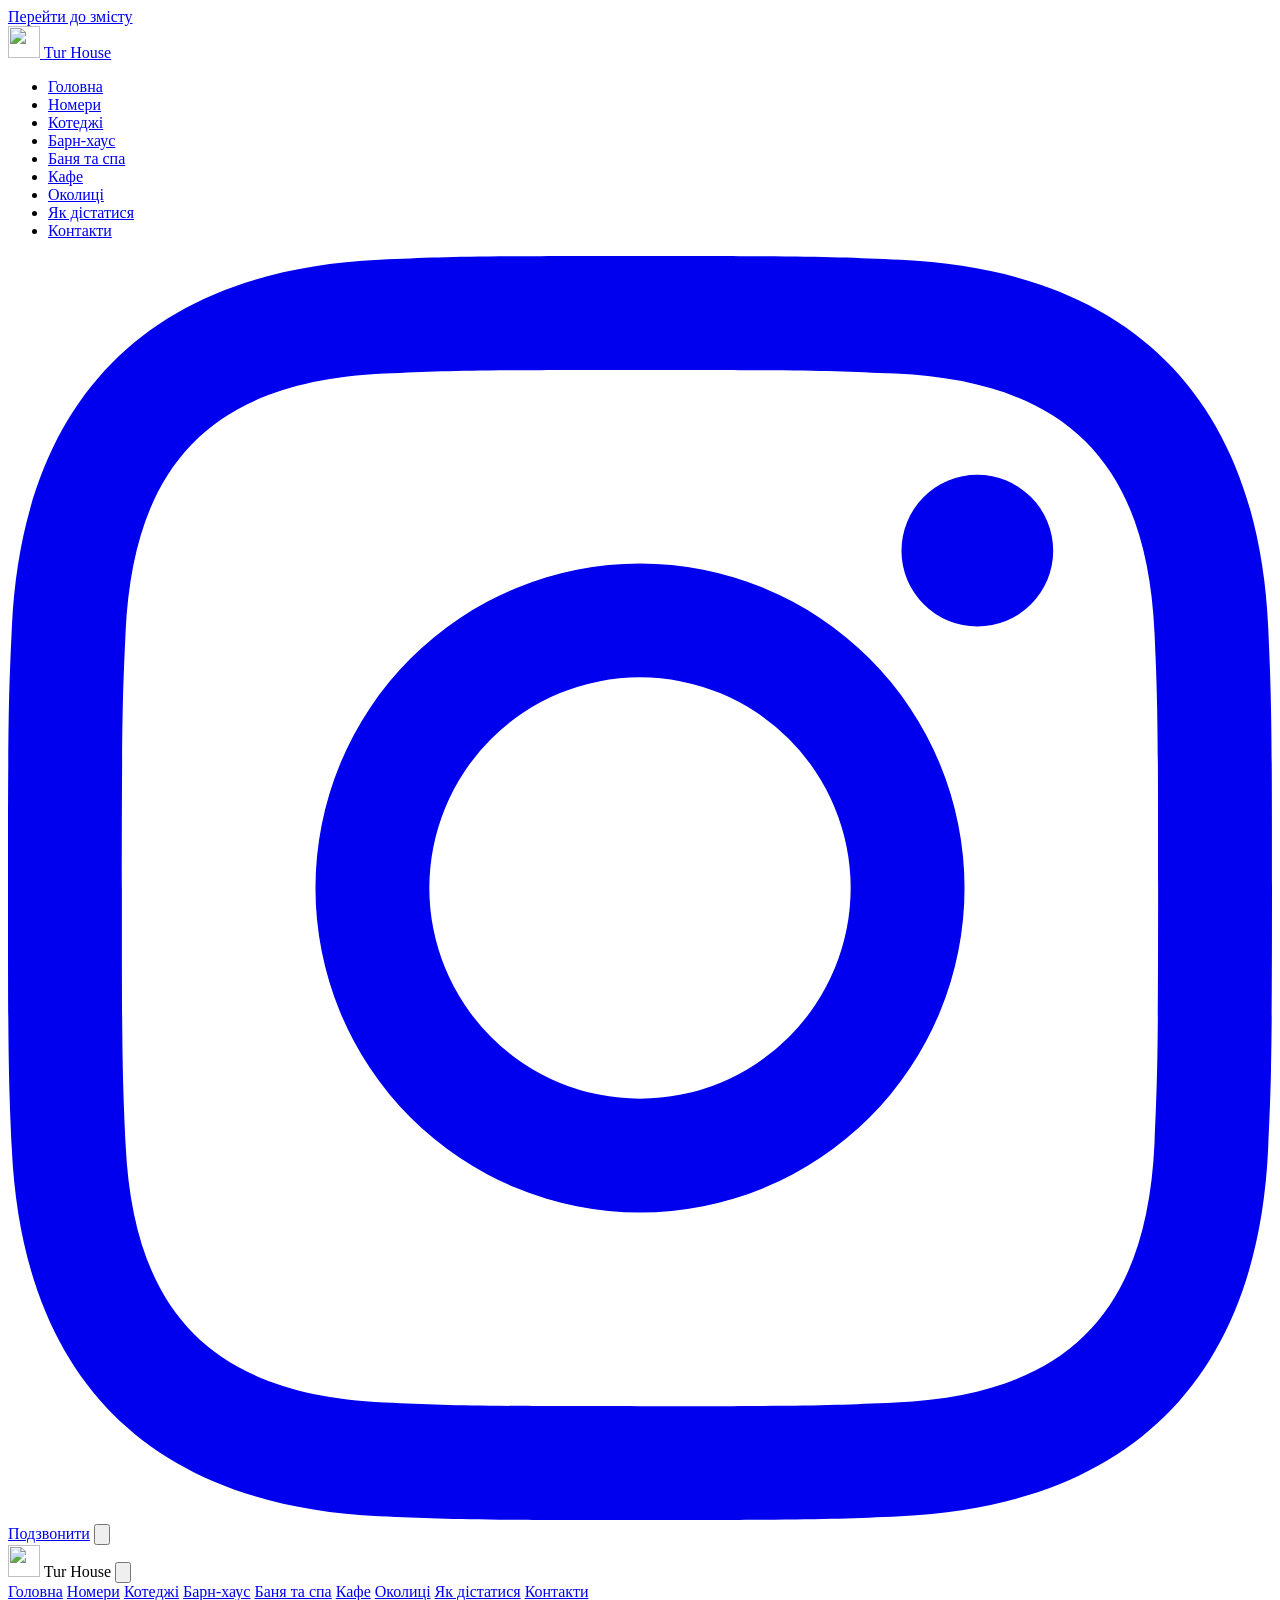
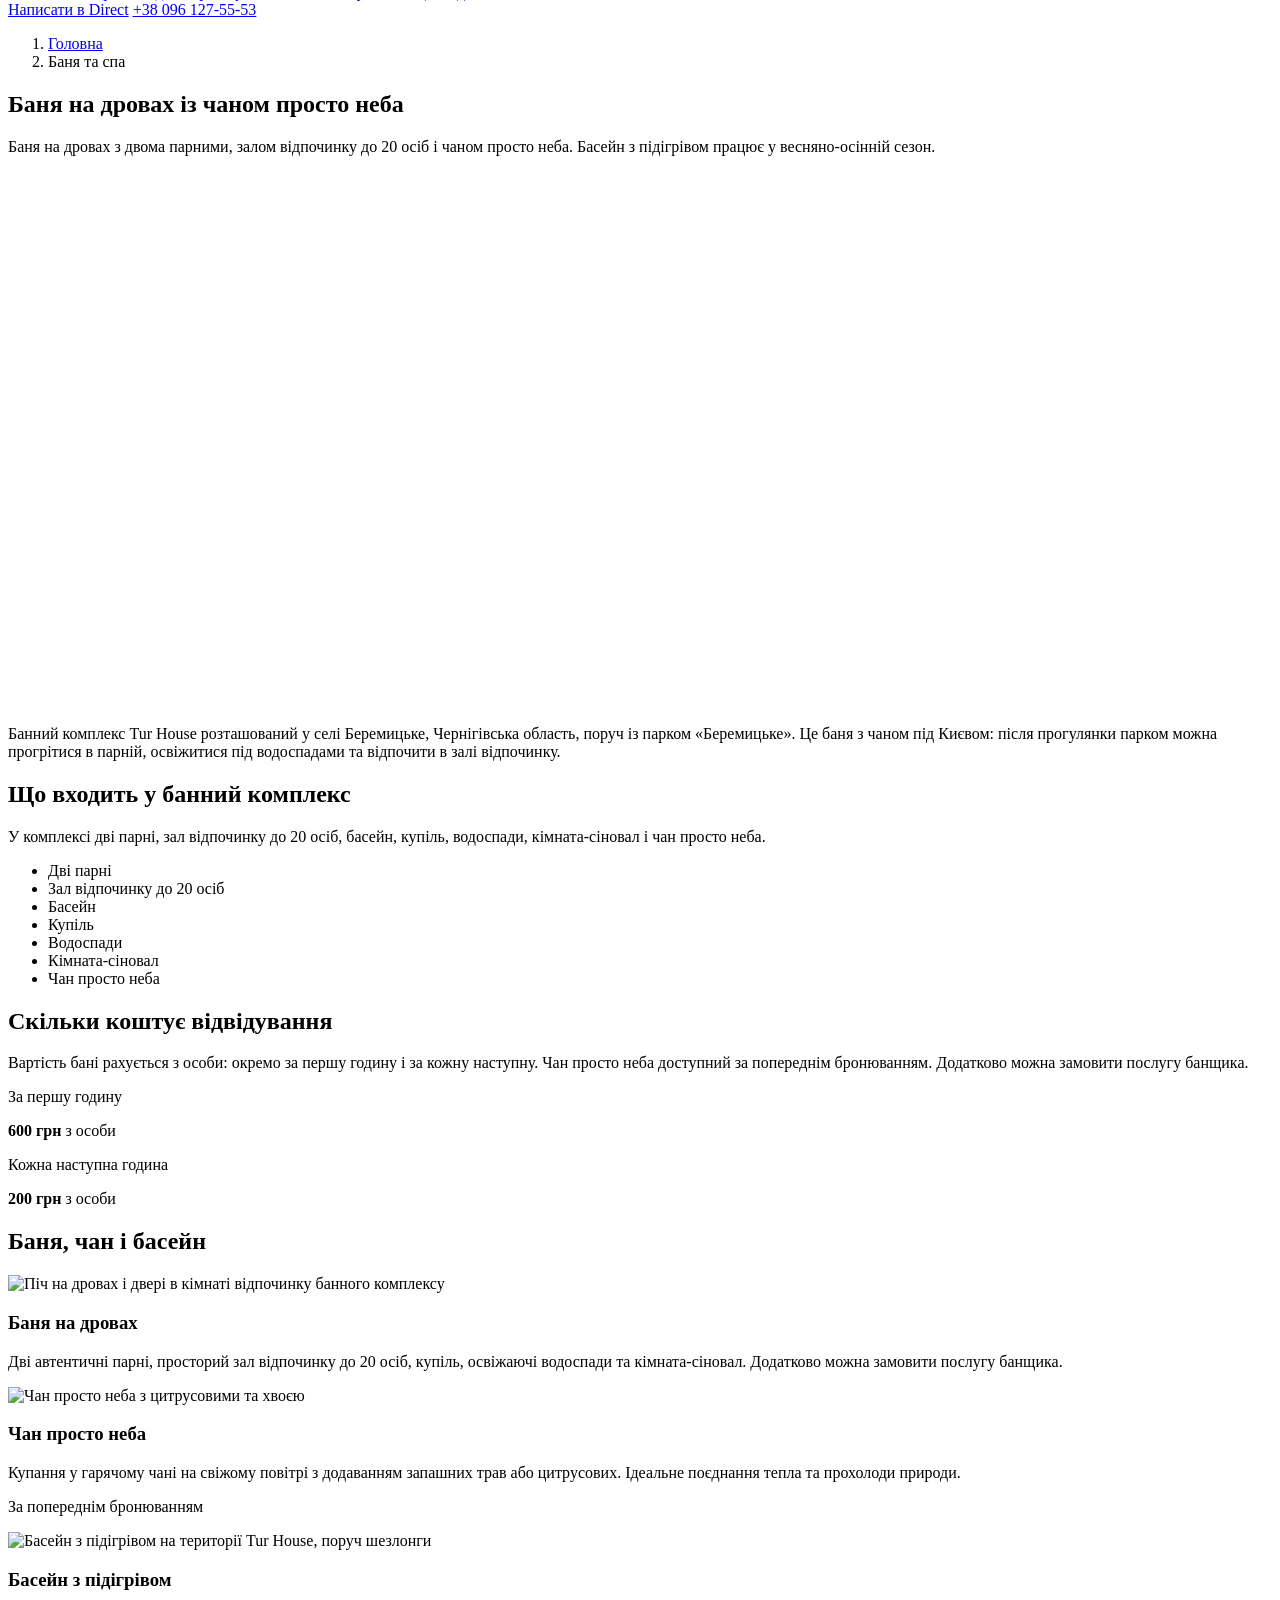
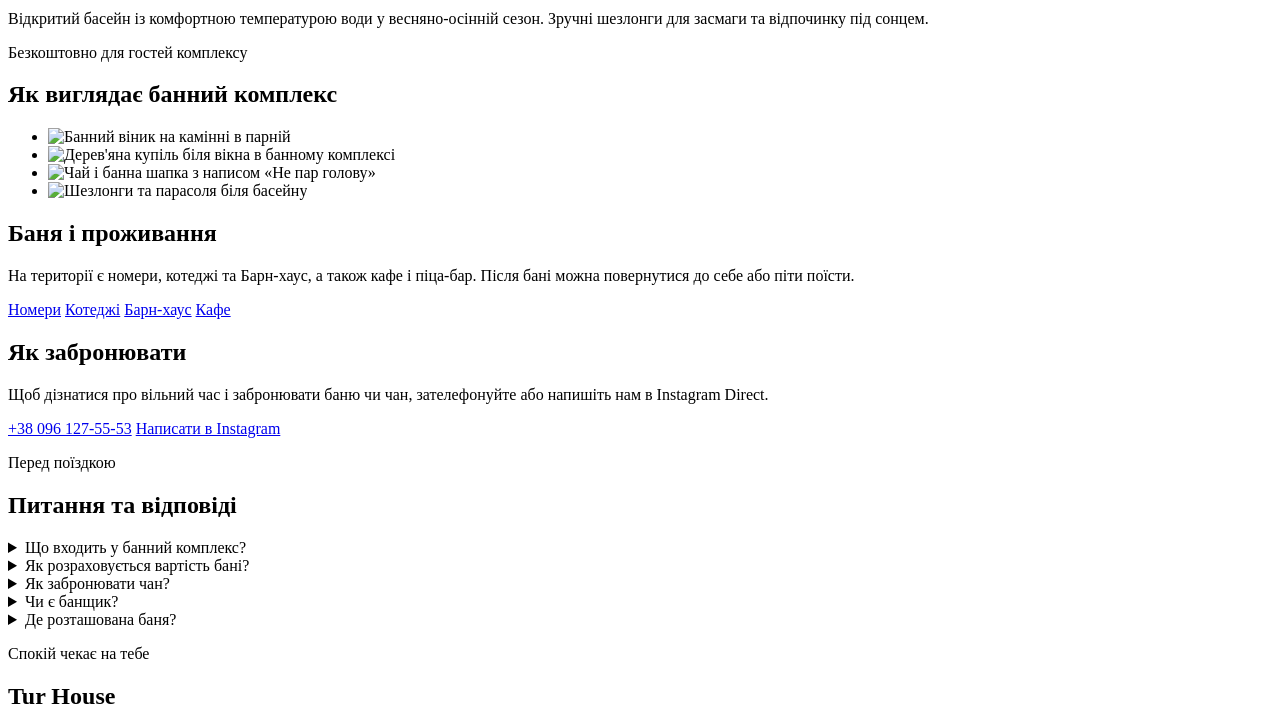
==== banya-ta-spa/index.html @ ef737825 "Превью 2026-10-02 22:24, збірка з 4f61de0" ====
<!DOCTYPE html>
<html lang="uk">
<head>
<meta charset="utf-8">
<meta name="viewport" content="width=device-width, initial-scale=1">
<meta http-equiv="Content-Security-Policy" content="base-uri 'self'; object-src 'none'; form-action 'self'">
<title>Баня на дровах з чаном під Києвом | Tur House</title>
<meta name="description" content="Баня з чаном під Києвом: дві парні, зал відпочинку до 20 осіб, купіль, водоспади, кімната-сіновал. Вартість відвідування й бронювання.">
<meta name="robots" content="noindex">
<link rel="canonical" href="https://ofmalien.github.io/turhouse-multipage-preview/banya-ta-spa/">
<meta name="theme-color" content="#d8cbb8">

<meta property="og:type" content="website">
<meta property="og:locale" content="uk_UA">
<meta property="og:site_name" content="Tur House">
<meta property="og:title" content="Баня на дровах з чаном під Києвом | Tur House">
<meta property="og:description" content="Баня з чаном під Києвом: дві парні, зал відпочинку до 20 осіб, купіль, водоспади, кімната-сіновал. Вартість відвідування й бронювання.">
<meta property="og:url" content="https://ofmalien.github.io/turhouse-multipage-preview/banya-ta-spa/">
<meta property="og:image" content="https://ofmalien.github.io/turhouse-multipage-preview/assets/img/static/og-banya-ta-spa.jpg">
<meta property="og:image:width" content="1200">
<meta property="og:image:height" content="630">
<meta property="og:image:alt" content="Парна з дерев&#39;яними стінами та банним віником">
<meta name="twitter:card" content="summary_large_image">
<meta name="twitter:title" content="Баня на дровах з чаном під Києвом | Tur House">
<meta name="twitter:description" content="Баня з чаном під Києвом: дві парні, зал відпочинку до 20 осіб, купіль, водоспади, кімната-сіновал. Вартість відвідування й бронювання.">
<meta name="twitter:image" content="https://ofmalien.github.io/turhouse-multipage-preview/assets/img/static/og-banya-ta-spa.jpg">

<link rel="icon" href="/turhouse-multipage-preview/favicon-32.png" sizes="32x32" type="image/png">
<link rel="icon" href="/turhouse-multipage-preview/favicon-192.png" sizes="192x192" type="image/png">
<link rel="apple-touch-icon" href="/turhouse-multipage-preview/apple-touch-icon.png">
<link rel="manifest" href="/turhouse-multipage-preview/site.webmanifest">

<link rel="preconnect" href="https://fonts.googleapis.com">
<link rel="preconnect" href="https://fonts.gstatic.com" crossorigin>
<link rel="stylesheet" href="https://fonts.googleapis.com/css2?family=Cormorant+Garamond:wght@300;400;500&family=Manrope:wght@400;500;600;700;800&display=swap" media="print" onload="this.media='all'">
<noscript><link rel="stylesheet" href="https://fonts.googleapis.com/css2?family=Cormorant+Garamond:wght@300;400;500&family=Manrope:wght@400;500;600;700;800&display=swap"></noscript>
<link rel="stylesheet" href="/turhouse-multipage-preview/assets/css/main.css">
<script>document.documentElement.classList.add('js');</script>

<script type="application/ld+json">{"@context":"https://schema.org","@graph":[{"@type":"LodgingBusiness","@id":"https://ofmalien.github.io/turhouse-multipage-preview/#lodging","name":"Tur House","description":"Номери, котеджі та окремий Барн-хаус. Баня на дровах, чан просто неба, кафе і піца-бар. Усе на одній території в селі Беремицьке.","url":"https://ofmalien.github.io/turhouse-multipage-preview/","telephone":"+380961275553","image":"https://ofmalien.github.io/turhouse-multipage-preview/assets/img/static/og-default.jpg","logo":"https://ofmalien.github.io/turhouse-multipage-preview/apple-touch-icon.png","priceRange":"2500-13000 UAH","address":{"@type":"PostalAddress","streetAddress":"вул. Лугова, 24","addressLocality":"с. Беремицьке","addressRegion":"Чернігівська область","postalCode":"17044","addressCountry":"UA"},"hasMap":"https://maps.google.com/?cid=2762823765818742466","sameAs":["https://www.instagram.com/tur_house_/","https://maps.google.com/?cid=2762823765818742466"],"geo":{"@type":"GeoCoordinates","latitude":50.88686,"longitude":30.838818},"amenityFeature":[{"@type":"LocationFeatureSpecification","name":"Басейн з підігрівом","value":true},{"@type":"LocationFeatureSpecification","name":"Зона BBQ","value":true},{"@type":"LocationFeatureSpecification","name":"Інтернет Starlink","value":true}],"petsAllowed":true},{"@type":"WebSite","@id":"https://ofmalien.github.io/turhouse-multipage-preview/#website","url":"https://ofmalien.github.io/turhouse-multipage-preview/","name":"Tur House","inLanguage":"uk","publisher":{"@id":"https://ofmalien.github.io/turhouse-multipage-preview/#lodging"}},{"@type":"BreadcrumbList","itemListElement":[{"@type":"ListItem","position":1,"name":"Головна","item":"https://ofmalien.github.io/turhouse-multipage-preview/"},{"@type":"ListItem","position":2,"name":"Баня та спа","item":"https://ofmalien.github.io/turhouse-multipage-preview/banya-ta-spa/"}]},{"@type":"DaySpa","@id":"https://ofmalien.github.io/turhouse-multipage-preview/banya-ta-spa/#spa","name":"Баня та спа Tur House","description":"Баня на дровах з двома парними, залом відпочинку до 20 осіб і чаном просто неба. Басейн з підігрівом працює у весняно-осінній сезон.","url":"https://ofmalien.github.io/turhouse-multipage-preview/banya-ta-spa/","telephone":"+380961275553","address":{"@type":"PostalAddress","streetAddress":"вул. Лугова, 24","addressLocality":"с. Беремицьке","addressRegion":"Чернігівська область","postalCode":"17044","addressCountry":"UA"},"parentOrganization":{"@id":"https://ofmalien.github.io/turhouse-multipage-preview/#lodging"},"amenityFeature":[{"@type":"LocationFeatureSpecification","name":"Дві парні","value":true},{"@type":"LocationFeatureSpecification","name":"Зал відпочинку до 20 осіб","value":true},{"@type":"LocationFeatureSpecification","name":"Басейн","value":true},{"@type":"LocationFeatureSpecification","name":"Купіль","value":true},{"@type":"LocationFeatureSpecification","name":"Водоспади","value":true},{"@type":"LocationFeatureSpecification","name":"Кімната-сіновал","value":true},{"@type":"LocationFeatureSpecification","name":"Чан просто неба","value":true}],"makesOffer":{"@id":"https://ofmalien.github.io/turhouse-multipage-preview/banya-ta-spa/#service"}},{"@type":"Service","@id":"https://ofmalien.github.io/turhouse-multipage-preview/banya-ta-spa/#service","name":"Баня та спа: відвідування","serviceType":"Баня","provider":{"@id":"https://ofmalien.github.io/turhouse-multipage-preview/banya-ta-spa/#spa"},"url":"https://ofmalien.github.io/turhouse-multipage-preview/banya-ta-spa/","offers":{"@type":"Offer","priceCurrency":"UAH","priceSpecification":[{"@type":"UnitPriceSpecification","name":"За першу годину, з особи","price":600,"priceCurrency":"UAH","unitText":"година"},{"@type":"UnitPriceSpecification","name":"Кожна наступна година, з особи","price":200,"priceCurrency":"UAH","unitText":"година"}],"url":"https://ig.me/m/tur_house_"}},{"@type":"FAQPage","@id":"https://ofmalien.github.io/turhouse-multipage-preview/banya-ta-spa/#faq","mainEntity":[{"@type":"Question","name":"Що входить у банний комплекс?","acceptedAnswer":{"@type":"Answer","text":"Дві парні, зал відпочинку до 20 осіб, басейн, купіль, водоспади, кімната-сіновал і чан просто неба. Баня на дровах."}},{"@type":"Question","name":"Як розраховується вартість бані?","acceptedAnswer":{"@type":"Answer","text":"Вартість розраховується з особи: окремо за першу годину і за кожну наступну. Ціни вказано на цій сторінці в розділі «Скільки коштує відвідування»."}},{"@type":"Question","name":"Як забронювати чан?","acceptedAnswer":{"@type":"Answer","text":"Чан просто неба доступний за попереднім бронюванням. Вільний час підкажемо за телефоном або в Instagram Direct."}},{"@type":"Question","name":"Чи є банщик?","acceptedAnswer":{"@type":"Answer","text":"Так, послугу банщика можна замовити за доплату."}},{"@type":"Question","name":"Де розташована баня?","acceptedAnswer":{"@type":"Answer","text":"На території Tur House у селі Беремицьке на Чернігівщині, поруч із парком «Беремицьке». Тут же можна зупинитися: є номери, котеджі та Барн-хаус."}}]}]}</script>

<script>
window.dataLayer = window.dataLayer || [];
window.dataLayer.push({"event":"page_context","page_type":"category","item_category":"banya","price_range":"600-800","content_ids":["banya-1h"]});
</script>


</head>
<body>


<a class="skip-link" href="#main">Перейти до змісту</a>

<header class="site-header on-dark" data-placement="header_nav">
  <div class="site-header__inner">
    <a class="brand" href="/turhouse-multipage-preview/" aria-label="Tur House, на головну">
      <img src="/turhouse-multipage-preview/assets/img/static/logo.png" width="32" height="32" alt="">
      <span>Tur House</span>
    </a>

    <nav class="site-nav" aria-label="Головне меню">
      <ul>
        <li><a href="/turhouse-multipage-preview/">Головна</a></li>
        <li><a href="/turhouse-multipage-preview/nomery/">Номери</a></li>
        <li><a href="/turhouse-multipage-preview/kotedzhi/">Котеджі</a></li>
        <li><a href="/turhouse-multipage-preview/barn-house/">Барн-хаус</a></li>
        <li><a href="/turhouse-multipage-preview/banya-ta-spa/" aria-current="page">Баня та спа</a></li>
        <li><a href="/turhouse-multipage-preview/kafe/">Кафе</a></li>
        <li><a href="/turhouse-multipage-preview/okolitsi/">Околиці</a></li>
        <li><a href="/turhouse-multipage-preview/yak-distatysya/">Як дістатися</a></li>
        <li><a href="/turhouse-multipage-preview/kontakty/">Контакти</a></li>
      </ul>
    </nav>

    <div class="header-actions">
      <a class="icon-btn" href="https://ig.me/m/tur_house_" target="_blank" rel="noopener" aria-label="Написати в Direct" title="Написати в Direct"><svg class="icon" viewBox="0 0 24 24" fill="currentColor" aria-hidden="true" focusable="false"><path d="M12 2.163c3.204 0 3.584.012 4.85.07 3.252.148 4.771 1.691 4.919 4.919.058 1.265.069 1.645.069 4.849 0 3.205-.012 3.584-.069 4.849-.149 3.225-1.664 4.771-4.919 4.919-1.266.058-1.644.07-4.85.07-3.204 0-3.584-.012-4.849-.07-3.26-.149-4.771-1.699-4.919-4.92-.058-1.265-.07-1.644-.07-4.849 0-3.204.013-3.583.07-4.849.149-3.227 1.664-4.771 4.919-4.919 1.266-.057 1.645-.069 4.849-.069zM12 0C8.741 0 8.333.014 7.053.072 2.695.272.273 2.69.073 7.052.014 8.333 0 8.741 0 12c0 3.259.014 3.668.072 4.948.2 4.358 2.618 6.78 6.98 6.98C8.333 23.986 8.741 24 12 24c3.259 0 3.668-.014 4.948-.072 4.354-.2 6.782-2.618 6.979-6.98.059-1.28.073-1.689.073-4.948 0-3.259-.014-3.667-.072-4.947-.196-4.354-2.617-6.78-6.979-6.98C15.668.014 15.259 0 12 0zm0 5.838a6.162 6.162 0 100 12.324 6.162 6.162 0 000-12.324zM12 16a4 4 0 110-8 4 4 0 010 8zm6.406-11.845a1.44 1.44 0 100 2.881 1.44 1.44 0 000-2.881z"/></svg></a>
      <a class="btn btn-primary btn-compact" href="tel:+380961275553" aria-label="Зателефонувати: +38 096 127-55-53">Подзвонити</a>
      <button type="button" class="nav-toggle" aria-expanded="false" aria-controls="nav-drawer" aria-label="Відкрити меню"><svg class="icon" viewBox="0 0 24 24" fill="none" stroke="currentColor" stroke-width="2" stroke-linecap="round" aria-hidden="true" focusable="false"><path d="M4 6h16M4 12h16M4 18h16"/></svg></button>
    </div>
  </div>
</header>


<div class="nav-drawer on-dark" id="nav-drawer" role="dialog" aria-modal="true" aria-label="Меню сайту" data-placement="mobile_drawer" inert>
  <div class="drawer-head">
    <span class="brand">
      <img src="/turhouse-multipage-preview/assets/img/static/logo.png" width="32" height="32" alt="">
      <span>Tur House</span>
    </span>
    <button type="button" class="drawer-close" aria-label="Закрити меню"><svg class="icon" viewBox="0 0 24 24" fill="none" stroke="currentColor" stroke-width="2" stroke-linecap="round" aria-hidden="true" focusable="false"><path d="M6 6l12 12M18 6L6 18"/></svg></button>
  </div>
  <nav class="drawer-links" aria-label="Розділи сайту">
    <a href="/turhouse-multipage-preview/">Головна</a>
    <a href="/turhouse-multipage-preview/nomery/">Номери</a>
    <a href="/turhouse-multipage-preview/kotedzhi/">Котеджі</a>
    <a href="/turhouse-multipage-preview/barn-house/">Барн-хаус</a>
    <a href="/turhouse-multipage-preview/banya-ta-spa/" aria-current="page">Баня та спа</a>
    <a href="/turhouse-multipage-preview/kafe/">Кафе</a>
    <a href="/turhouse-multipage-preview/okolitsi/">Околиці</a>
    <a href="/turhouse-multipage-preview/yak-distatysya/">Як дістатися</a>
    <a href="/turhouse-multipage-preview/kontakty/">Контакти</a>
  </nav>
  <div class="drawer-footer">
    <a class="btn btn-primary" href="https://ig.me/m/tur_house_" target="_blank" rel="noopener">Написати в Direct</a>
    <a class="btn" href="tel:+380961275553" aria-label="Зателефонувати: +38 096 127-55-53"><span class="nowrap">+38 096 127-55-53</span></a>
  </div>
</div>

<main id="main" tabindex="-1">

<section class="page-hero on-dark" aria-labelledby="page-title">
  <div class="wrap page-hero__inner">
    <div class="page-hero__copy">
      <nav class="breadcrumbs" aria-label="Хлібні крихти">
        <ol>
          <li><a href="/turhouse-multipage-preview/">Головна</a></li>
          <li aria-current="page">Баня та спа</li>
        </ol>
      </nav>
      <h1 id="page-title">Баня на дровах із чаном просто неба</h1>
      <p class="lede">Баня на дровах з двома парними, залом відпочинку до 20 осіб і чаном просто неба. Басейн з підігрівом працює у весняно-осінній сезон.</p>
    </div>
    <div class="page-hero__media">
      <picture><source type="image/avif" srcset="/turhouse-multipage-preview/assets/img/sauna-3UvZ3dgIKB-480.avif 480w, /turhouse-multipage-preview/assets/img/sauna-3UvZ3dgIKB-800.avif 800w" sizes="(min-width: 960px) 520px, 100vw"><source type="image/webp" srcset="/turhouse-multipage-preview/assets/img/sauna-3UvZ3dgIKB-480.webp 480w, /turhouse-multipage-preview/assets/img/sauna-3UvZ3dgIKB-800.webp 800w" sizes="(min-width: 960px) 520px, 100vw"><img src="/turhouse-multipage-preview/assets/img/sauna-3UvZ3dgIKB-480.jpeg" alt="Парна з дерев'яними стінами та банним віником" decoding="async" loading="eager" fetchpriority="high" class="media" width="800" height="533" srcset="/turhouse-multipage-preview/assets/img/sauna-3UvZ3dgIKB-480.jpeg 480w, /turhouse-multipage-preview/assets/img/sauna-3UvZ3dgIKB-800.jpeg 800w" sizes="(min-width: 960px) 520px, 100vw"></picture>
    </div>
  </div>
</section>


<section class="section text-section" aria-label="Про банний комплекс">
  <div class="wrap">
    <p class="lede">Банний комплекс Tur House розташований у селі Беремицьке, Чернігівська область, поруч із парком «Беремицьке». Це баня з чаном під Києвом: після прогулянки парком можна прогрітися в парній, освіжитися під водоспадами та відпочити в залі відпочинку.</p>
  </div>
</section>

<section class="section section--tight" id="complex" aria-labelledby="complex-title">
  <div class="wrap">
    <h2 id="complex-title">Що входить у банний комплекс</h2>
    <p class="lede block-note">У комплексі дві парні, зал відпочинку до 20 осіб, басейн, купіль, водоспади, кімната-сіновал і чан просто неба.</p>
    <ul class="feature-list complex-list">
      <li>Дві парні</li>
      <li>Зал відпочинку до 20 осіб</li>
      <li>Басейн</li>
      <li>Купіль</li>
      <li>Водоспади</li>
      <li>Кімната-сіновал</li>
      <li>Чан просто неба</li>
    </ul>
  </div>
</section>

<section class="section section--alt" id="price" aria-labelledby="price-title">
  <div class="wrap">
    <h2 id="price-title">Скільки коштує відвідування</h2>
    <p class="lede block-note">Вартість бані рахується з особи: окремо за першу годину і за кожну наступну. Чан просто неба доступний за попереднім бронюванням. Додатково можна замовити послугу банщика.</p>
    <div class="cards-grid" data-placement="spa_price">
      <div class="card-object tariff-card" id="price-first">
        <div class="card-object__body">
          <p class="card-object__meta">За першу годину</p>
          <p class="price"><strong>600&nbsp;грн</strong> <span class="price__unit">з особи</span></p>
        </div>
      </div>
      <div class="card-object tariff-card" id="price-next">
        <div class="card-object__body">
          <p class="card-object__meta">Кожна наступна година</p>
          <p class="price"><strong>200&nbsp;грн</strong> <span class="price__unit">з особи</span></p>
        </div>
      </div>
    </div>
  </div>
</section>

<section class="section section--tight" id="cards" aria-labelledby="cards-title">
  <div class="wrap">
    <h2 id="cards-title">Баня, чан і басейн</h2>
    <div class="cards-grid" data-placement="spa_cards">
      <article class="card-object" id="banya">
  <div class="card-object__media">
    <picture><source type="image/avif" srcset="/turhouse-multipage-preview/assets/img/rest-room-stove-ygrAvDRm4k-480.avif 480w, /turhouse-multipage-preview/assets/img/rest-room-stove-ygrAvDRm4k-800.avif 800w" sizes="(min-width: 1000px) 380px, (min-width: 600px) 50vw, 100vw"><source type="image/webp" srcset="/turhouse-multipage-preview/assets/img/rest-room-stove-ygrAvDRm4k-480.webp 480w, /turhouse-multipage-preview/assets/img/rest-room-stove-ygrAvDRm4k-800.webp 800w" sizes="(min-width: 1000px) 380px, (min-width: 600px) 50vw, 100vw"><img src="/turhouse-multipage-preview/assets/img/rest-room-stove-ygrAvDRm4k-480.jpeg" alt="Піч на дровах і двері в кімнаті відпочинку банного комплексу" decoding="async" loading="lazy" width="800" height="1200" srcset="/turhouse-multipage-preview/assets/img/rest-room-stove-ygrAvDRm4k-480.jpeg 480w, /turhouse-multipage-preview/assets/img/rest-room-stove-ygrAvDRm4k-800.jpeg 800w" sizes="(min-width: 1000px) 380px, (min-width: 600px) 50vw, 100vw"></picture>
  </div>
  <div class="card-object__body">
    <h3>Баня на дровах</h3>
    <p class="card-object__desc">Дві автентичні парні, просторий зал відпочинку до 20 осіб, купіль, освіжаючі водоспади та кімната-сіновал. Додатково можна замовити послугу банщика.</p>
  </div>
</article>

      <article class="card-object" id="chan">
  <div class="card-object__media">
    <picture><source type="image/avif" srcset="/turhouse-multipage-preview/assets/img/chan-citrus-d-HH5--mvj-480.avif 480w, /turhouse-multipage-preview/assets/img/chan-citrus-d-HH5--mvj-800.avif 800w" sizes="(min-width: 1000px) 380px, (min-width: 600px) 50vw, 100vw"><source type="image/webp" srcset="/turhouse-multipage-preview/assets/img/chan-citrus-d-HH5--mvj-480.webp 480w, /turhouse-multipage-preview/assets/img/chan-citrus-d-HH5--mvj-800.webp 800w" sizes="(min-width: 1000px) 380px, (min-width: 600px) 50vw, 100vw"><img src="/turhouse-multipage-preview/assets/img/chan-citrus-d-HH5--mvj-480.jpeg" alt="Чан просто неба з цитрусовими та хвоєю" decoding="async" loading="lazy" width="800" height="1097" srcset="/turhouse-multipage-preview/assets/img/chan-citrus-d-HH5--mvj-480.jpeg 480w, /turhouse-multipage-preview/assets/img/chan-citrus-d-HH5--mvj-800.jpeg 800w" sizes="(min-width: 1000px) 380px, (min-width: 600px) 50vw, 100vw"></picture>
  </div>
  <div class="card-object__body">
    <h3>Чан просто неба</h3>
    <p class="card-object__desc">Купання у гарячому чані на свіжому повітрі з додаванням запашних трав або цитрусових. Ідеальне поєднання тепла та прохолоди природи.</p>
    <p class="card-object__note">За попереднім бронюванням</p>
  </div>
</article>

      <article class="card-object" id="pool">
  <div class="card-object__media">
    <picture><source type="image/avif" srcset="/turhouse-multipage-preview/assets/img/pool-round-zBoFkllpvw-480.avif 480w, /turhouse-multipage-preview/assets/img/pool-round-zBoFkllpvw-800.avif 800w" sizes="(min-width: 1000px) 380px, (min-width: 600px) 50vw, 100vw"><source type="image/webp" srcset="/turhouse-multipage-preview/assets/img/pool-round-zBoFkllpvw-480.webp 480w, /turhouse-multipage-preview/assets/img/pool-round-zBoFkllpvw-800.webp 800w" sizes="(min-width: 1000px) 380px, (min-width: 600px) 50vw, 100vw"><img src="/turhouse-multipage-preview/assets/img/pool-round-zBoFkllpvw-480.jpeg" alt="Басейн з підігрівом на території Tur House, поруч шезлонги" decoding="async" loading="lazy" width="800" height="1262" srcset="/turhouse-multipage-preview/assets/img/pool-round-zBoFkllpvw-480.jpeg 480w, /turhouse-multipage-preview/assets/img/pool-round-zBoFkllpvw-800.jpeg 800w" sizes="(min-width: 1000px) 380px, (min-width: 600px) 50vw, 100vw"></picture>
  </div>
  <div class="card-object__body">
    <h3>Басейн з підігрівом</h3>
    <p class="card-object__desc">Відкритий басейн із комфортною температурою води у весняно-осінній сезон. Зручні шезлонги для засмаги та відпочинку під сонцем.</p>
    <p class="card-object__note">Безкоштовно для гостей комплексу</p>
  </div>
</article>

    </div>
  </div>
</section>

<section class="section section--alt" id="gallery" aria-labelledby="gallery-title">
  <div class="wrap">
    <h2 id="gallery-title">Як виглядає банний комплекс</h2>
    <ul class="gallery-grid">
      <li><picture><source type="image/avif" srcset="/turhouse-multipage-preview/assets/img/steam-room-broom-PUmt8a96sA-480.avif 480w, /turhouse-multipage-preview/assets/img/steam-room-broom-PUmt8a96sA-800.avif 800w" sizes="(min-width: 960px) 380px, (min-width: 600px) 50vw, 100vw"><source type="image/webp" srcset="/turhouse-multipage-preview/assets/img/steam-room-broom-PUmt8a96sA-480.webp 480w, /turhouse-multipage-preview/assets/img/steam-room-broom-PUmt8a96sA-800.webp 800w" sizes="(min-width: 960px) 380px, (min-width: 600px) 50vw, 100vw"><img src="/turhouse-multipage-preview/assets/img/steam-room-broom-PUmt8a96sA-480.jpeg" alt="Банний віник на камінні в парній" decoding="async" loading="lazy" class="media" width="800" height="1066" srcset="/turhouse-multipage-preview/assets/img/steam-room-broom-PUmt8a96sA-480.jpeg 480w, /turhouse-multipage-preview/assets/img/steam-room-broom-PUmt8a96sA-800.jpeg 800w" sizes="(min-width: 960px) 380px, (min-width: 600px) 50vw, 100vw"></picture></li>
      <li><picture><source type="image/avif" srcset="/turhouse-multipage-preview/assets/img/wooden-tub-qxrZAB8UMw-480.avif 480w, /turhouse-multipage-preview/assets/img/wooden-tub-qxrZAB8UMw-800.avif 800w, /turhouse-multipage-preview/assets/img/wooden-tub-qxrZAB8UMw-1200.avif 1200w" sizes="(min-width: 960px) 380px, (min-width: 600px) 50vw, 100vw"><source type="image/webp" srcset="/turhouse-multipage-preview/assets/img/wooden-tub-qxrZAB8UMw-480.webp 480w, /turhouse-multipage-preview/assets/img/wooden-tub-qxrZAB8UMw-800.webp 800w, /turhouse-multipage-preview/assets/img/wooden-tub-qxrZAB8UMw-1200.webp 1200w" sizes="(min-width: 960px) 380px, (min-width: 600px) 50vw, 100vw"><img src="/turhouse-multipage-preview/assets/img/wooden-tub-qxrZAB8UMw-480.jpeg" alt="Дерев'яна купіль біля вікна в банному комплексі" decoding="async" loading="lazy" class="media" width="1200" height="790" srcset="/turhouse-multipage-preview/assets/img/wooden-tub-qxrZAB8UMw-480.jpeg 480w, /turhouse-multipage-preview/assets/img/wooden-tub-qxrZAB8UMw-800.jpeg 800w, /turhouse-multipage-preview/assets/img/wooden-tub-qxrZAB8UMw-1200.jpeg 1200w" sizes="(min-width: 960px) 380px, (min-width: 600px) 50vw, 100vw"></picture></li>
      <li><picture><source type="image/avif" srcset="/turhouse-multipage-preview/assets/img/tea-hat-yvJKf7Ge24-480.avif 480w, /turhouse-multipage-preview/assets/img/tea-hat-yvJKf7Ge24-800.avif 800w" sizes="(min-width: 960px) 380px, (min-width: 600px) 50vw, 100vw"><source type="image/webp" srcset="/turhouse-multipage-preview/assets/img/tea-hat-yvJKf7Ge24-480.webp 480w, /turhouse-multipage-preview/assets/img/tea-hat-yvJKf7Ge24-800.webp 800w" sizes="(min-width: 960px) 380px, (min-width: 600px) 50vw, 100vw"><img src="/turhouse-multipage-preview/assets/img/tea-hat-yvJKf7Ge24-480.jpeg" alt="Чай і банна шапка з написом «Не пар голову»" decoding="async" loading="lazy" class="media" width="800" height="1066" srcset="/turhouse-multipage-preview/assets/img/tea-hat-yvJKf7Ge24-480.jpeg 480w, /turhouse-multipage-preview/assets/img/tea-hat-yvJKf7Ge24-800.jpeg 800w" sizes="(min-width: 960px) 380px, (min-width: 600px) 50vw, 100vw"></picture></li>
      <li><picture><source type="image/avif" srcset="/turhouse-multipage-preview/assets/img/pool-loungers-A5GT42FCbG-480.avif 480w, /turhouse-multipage-preview/assets/img/pool-loungers-A5GT42FCbG-800.avif 800w" sizes="(min-width: 960px) 380px, (min-width: 600px) 50vw, 100vw"><source type="image/webp" srcset="/turhouse-multipage-preview/assets/img/pool-loungers-A5GT42FCbG-480.webp 480w, /turhouse-multipage-preview/assets/img/pool-loungers-A5GT42FCbG-800.webp 800w" sizes="(min-width: 960px) 380px, (min-width: 600px) 50vw, 100vw"><img src="/turhouse-multipage-preview/assets/img/pool-loungers-A5GT42FCbG-480.jpeg" alt="Шезлонги та парасоля біля басейну" decoding="async" loading="lazy" class="media" width="800" height="1171" srcset="/turhouse-multipage-preview/assets/img/pool-loungers-A5GT42FCbG-480.jpeg 480w, /turhouse-multipage-preview/assets/img/pool-loungers-A5GT42FCbG-800.jpeg 800w" sizes="(min-width: 960px) 380px, (min-width: 600px) 50vw, 100vw"></picture></li>
    </ul>
  </div>
</section>


<section class="section" id="stay" aria-labelledby="stay-title">
  <div class="wrap">
    <h2 id="stay-title">Баня і проживання</h2>
    <p class="lede block-note">На території є номери, котеджі та Барн-хаус, а також кафе і піца-бар. Після бані можна повернутися до себе або піти поїсти.</p>
    <div class="btn-row">
      <a class="btn" href="/turhouse-multipage-preview/nomery/">Номери</a>
      <a class="btn" href="/turhouse-multipage-preview/kotedzhi/">Котеджі</a>
      <a class="btn" href="/turhouse-multipage-preview/barn-house/">Барн-хаус</a>
      <a class="btn" href="/turhouse-multipage-preview/kafe/">Кафе</a>
    </div>
  </div>
</section>
<section class="section" id="booking" aria-labelledby="booking-title" data-placement="page_booking">
  <div class="wrap">
    <h2 id="booking-title">Як забронювати</h2>
    <p class="lede block-note">Щоб дізнатися про вільний час і забронювати баню чи чан, зателефонуйте або напишіть нам в Instagram Direct.</p>
    <div class="btn-row">
      <a class="btn btn-primary" href="tel:+380961275553" aria-label="Зателефонувати: +38 096 127-55-53"><span class="nowrap">+38 096 127-55-53</span></a>
      <a class="btn" href="https://ig.me/m/tur_house_" target="_blank" rel="noopener">Написати в Instagram</a>
    </div>
  </div>
</section>

<section class="section section--alt" id="faq" aria-labelledby="faq-title">
  <div class="wrap">
    <p class="caption">Перед поїздкою</p>
    <h2 id="faq-title">Питання та відповіді</h2>
    <div class="faq-list">
      <details class="faq-item" id="faq-what">
        <summary>Що входить у банний комплекс?</summary>
        <div class="faq-item__answer">
          <p>Дві парні, зал відпочинку до 20 осіб, басейн, купіль, водоспади, кімната-сіновал і чан просто неба. Баня на дровах.</p>
        </div>
      </details>
      <details class="faq-item" id="faq-price">
        <summary>Як розраховується вартість бані?</summary>
        <div class="faq-item__answer">
          <p>Вартість розраховується з особи: окремо за першу годину і за кожну наступну. Ціни вказано на цій сторінці в розділі «Скільки коштує відвідування».</p>
        </div>
      </details>
      <details class="faq-item" id="faq-chan">
        <summary>Як забронювати чан?</summary>
        <div class="faq-item__answer">
          <p>Чан просто неба доступний за попереднім бронюванням. Вільний час підкажемо за телефоном або в Instagram Direct.</p>
        </div>
      </details>
      <details class="faq-item" id="faq-attendant">
        <summary>Чи є банщик?</summary>
        <div class="faq-item__answer">
          <p>Так, послугу банщика можна замовити за доплату.</p>
        </div>
      </details>
      <details class="faq-item" id="faq-where">
        <summary>Де розташована баня?</summary>
        <div class="faq-item__answer">
          <p>На території Tur House у селі Беремицьке на Чернігівщині, поруч із парком «Беремицьке». Тут же можна зупинитися: є номери, котеджі та Барн-хаус.</p>
          <p class="faq-item__links"><a href="/turhouse-multipage-preview/nomery/">Номери</a> <a href="/turhouse-multipage-preview/kotedzhi/">Котеджі</a> <a href="/turhouse-multipage-preview/barn-house/">Барн-хаус</a>
          </p>
        </div>
      </details>
    </div>
  </div>
</section>


<section class="cta-band on-dark" aria-labelledby="cta-title" data-placement="final_cta_band">
  <div class="wrap">
    <p class="caption">Спокій чекає на тебе</p>
    <h2 id="cta-title" class="section-heading">Tur House</h2>
    <div class="btn-row">
      <a class="btn btn-primary" href="https://go.bookmenow.pro/t/turhouse" target="_blank" rel="noopener">Перевірити вільні дати</a>
      <a class="btn" href="https://www.instagram.com/tur_house_/" target="_blank" rel="noopener">Наш Instagram</a>
      <a class="btn" href="tel:+380961275553" aria-label="Зателефонувати: +38 096 127-55-53"><span class="nowrap">+38 096 127-55-53</span></a>
    </div>
  </div>
</section>


</main>
<footer class="site-footer on-dark" data-placement="footer">
  <div class="wrap">
    <div class="footer-grid">
      <div class="footer-about">
        <p class="footer-brand">Tur House</p>
        <p class="footer-addr">Заміський готельний комплекс, вул. Лугова, 24, с. Беремицьке, Чернігівська обл.</p>
      </div>

      <nav class="footer-col" aria-labelledby="footer-nav-title">
        <p class="caption" id="footer-nav-title">Розділи</p>
        <ul>
          <li><a href="/turhouse-multipage-preview/">Головна</a></li>
          <li><a href="/turhouse-multipage-preview/nomery/">Номери</a></li>
          <li><a href="/turhouse-multipage-preview/kotedzhi/">Котеджі</a></li>
          <li><a href="/turhouse-multipage-preview/barn-house/">Барн-хаус</a></li>
          <li><a href="/turhouse-multipage-preview/banya-ta-spa/" aria-current="page">Баня та спа</a></li>
          <li><a href="/turhouse-multipage-preview/kafe/">Кафе</a></li>
          <li><a href="/turhouse-multipage-preview/okolitsi/">Околиці</a></li>
          <li><a href="/turhouse-multipage-preview/yak-distatysya/">Як дістатися</a></li>
          <li><a href="/turhouse-multipage-preview/kontakty/">Контакти</a></li>
          <li><a href="/turhouse-multipage-preview/pryvatnist/">Політика конфіденційності</a></li>
        </ul>
      </nav>

      <div class="footer-col">
        <p class="caption">Зв'язок</p>
        <ul>
          <li><a href="tel:+380961275553" class="nowrap">+38 096 127-55-53</a></li>
          <li><a href="https://www.instagram.com/tur_house_/" target="_blank" rel="noopener">Instagram @tur_house_</a></li>
          <li><a href="https://maps.google.com/?cid=2762823765818742466" target="_blank" rel="noopener">Google Карти</a></li>
        </ul>
      </div>
    </div>
    <p class="footer-bottom">Tur House &middot; с. Беремицьке, Чернігівщина</p>
  </div>
</footer>


<div class="sticky-cta sticky-cta--pair" data-placement="sticky_mobile_cta">
  <a class="btn btn-primary" href="tel:+380961275553" aria-label="Зателефонувати: +38 096 127-55-53">Подзвонити</a>
  <a class="btn btn-primary" href="https://ig.me/m/tur_house_" target="_blank" rel="noopener">Написати в Direct</a>
</div>


<script src="/turhouse-multipage-preview/assets/js/app.js" defer></script>
<script src="/turhouse-multipage-preview/assets/js/tracking.js" defer></script>
</body>
</html>
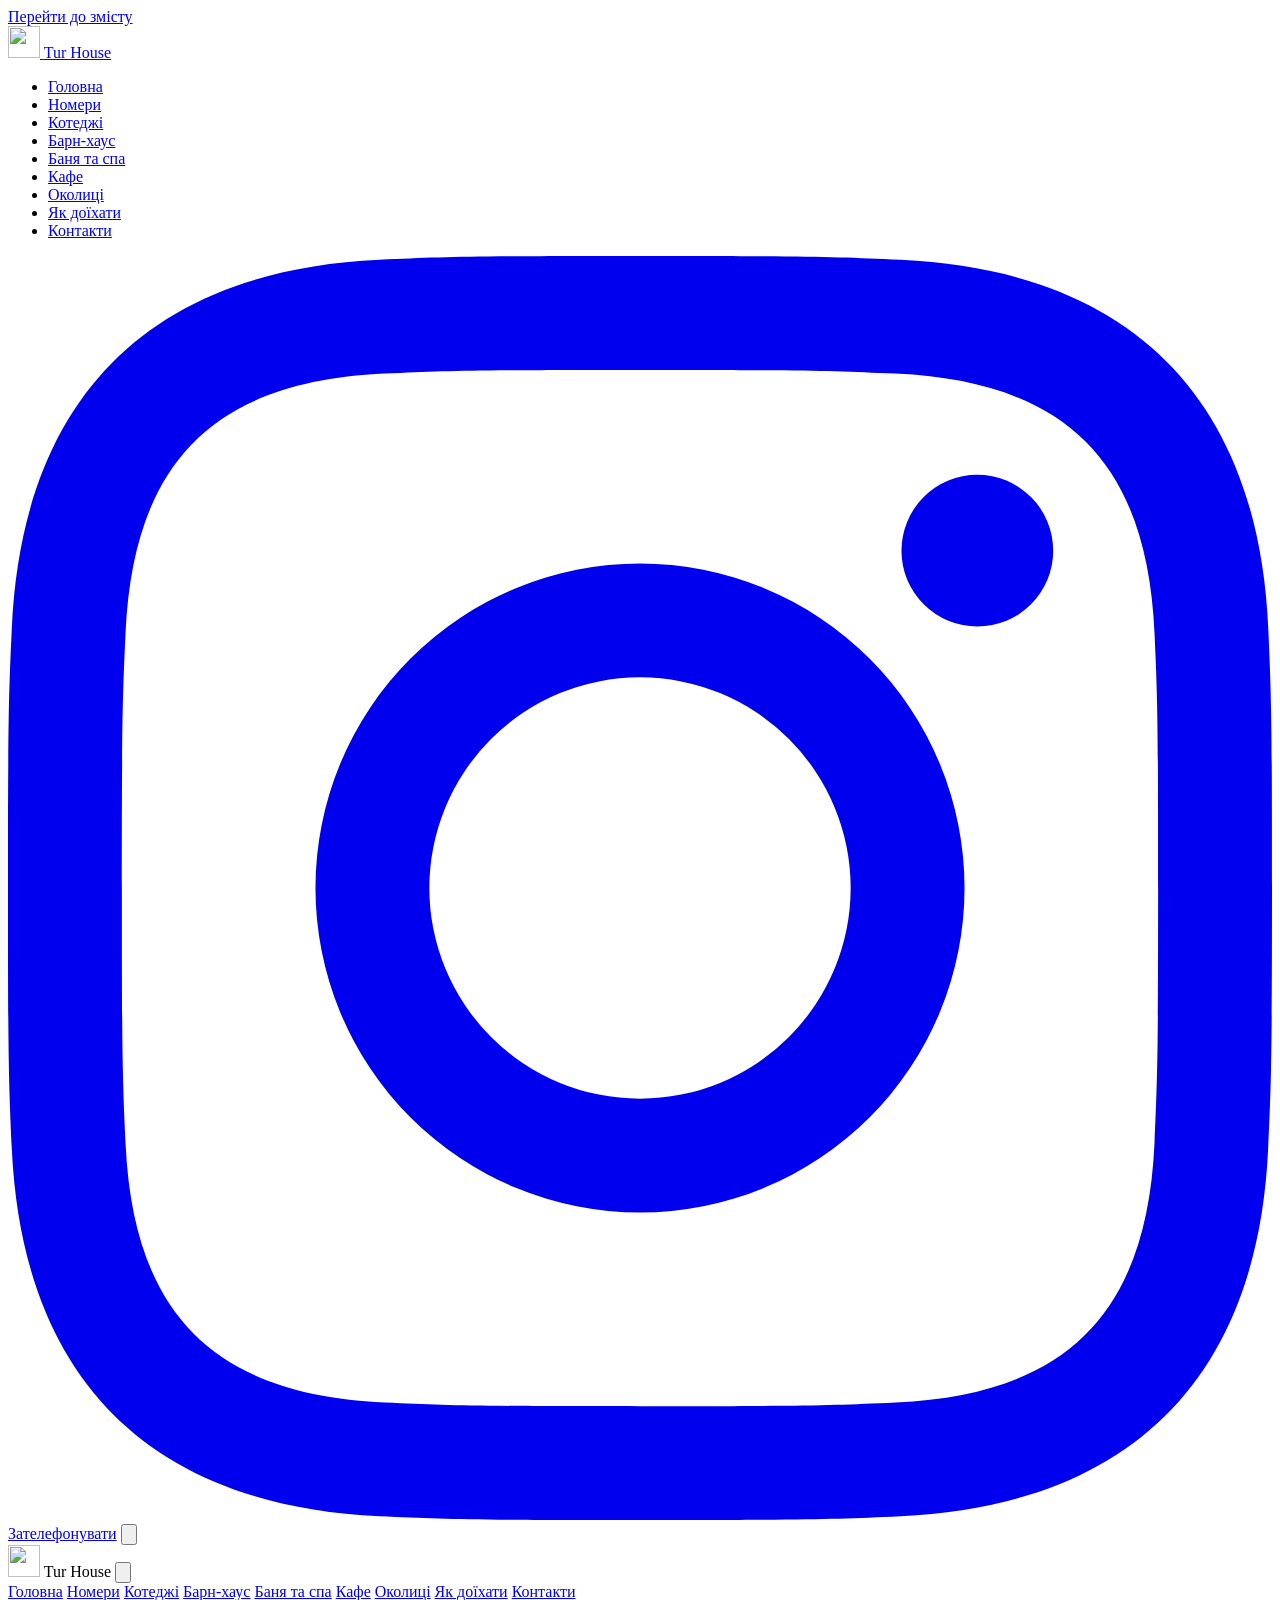
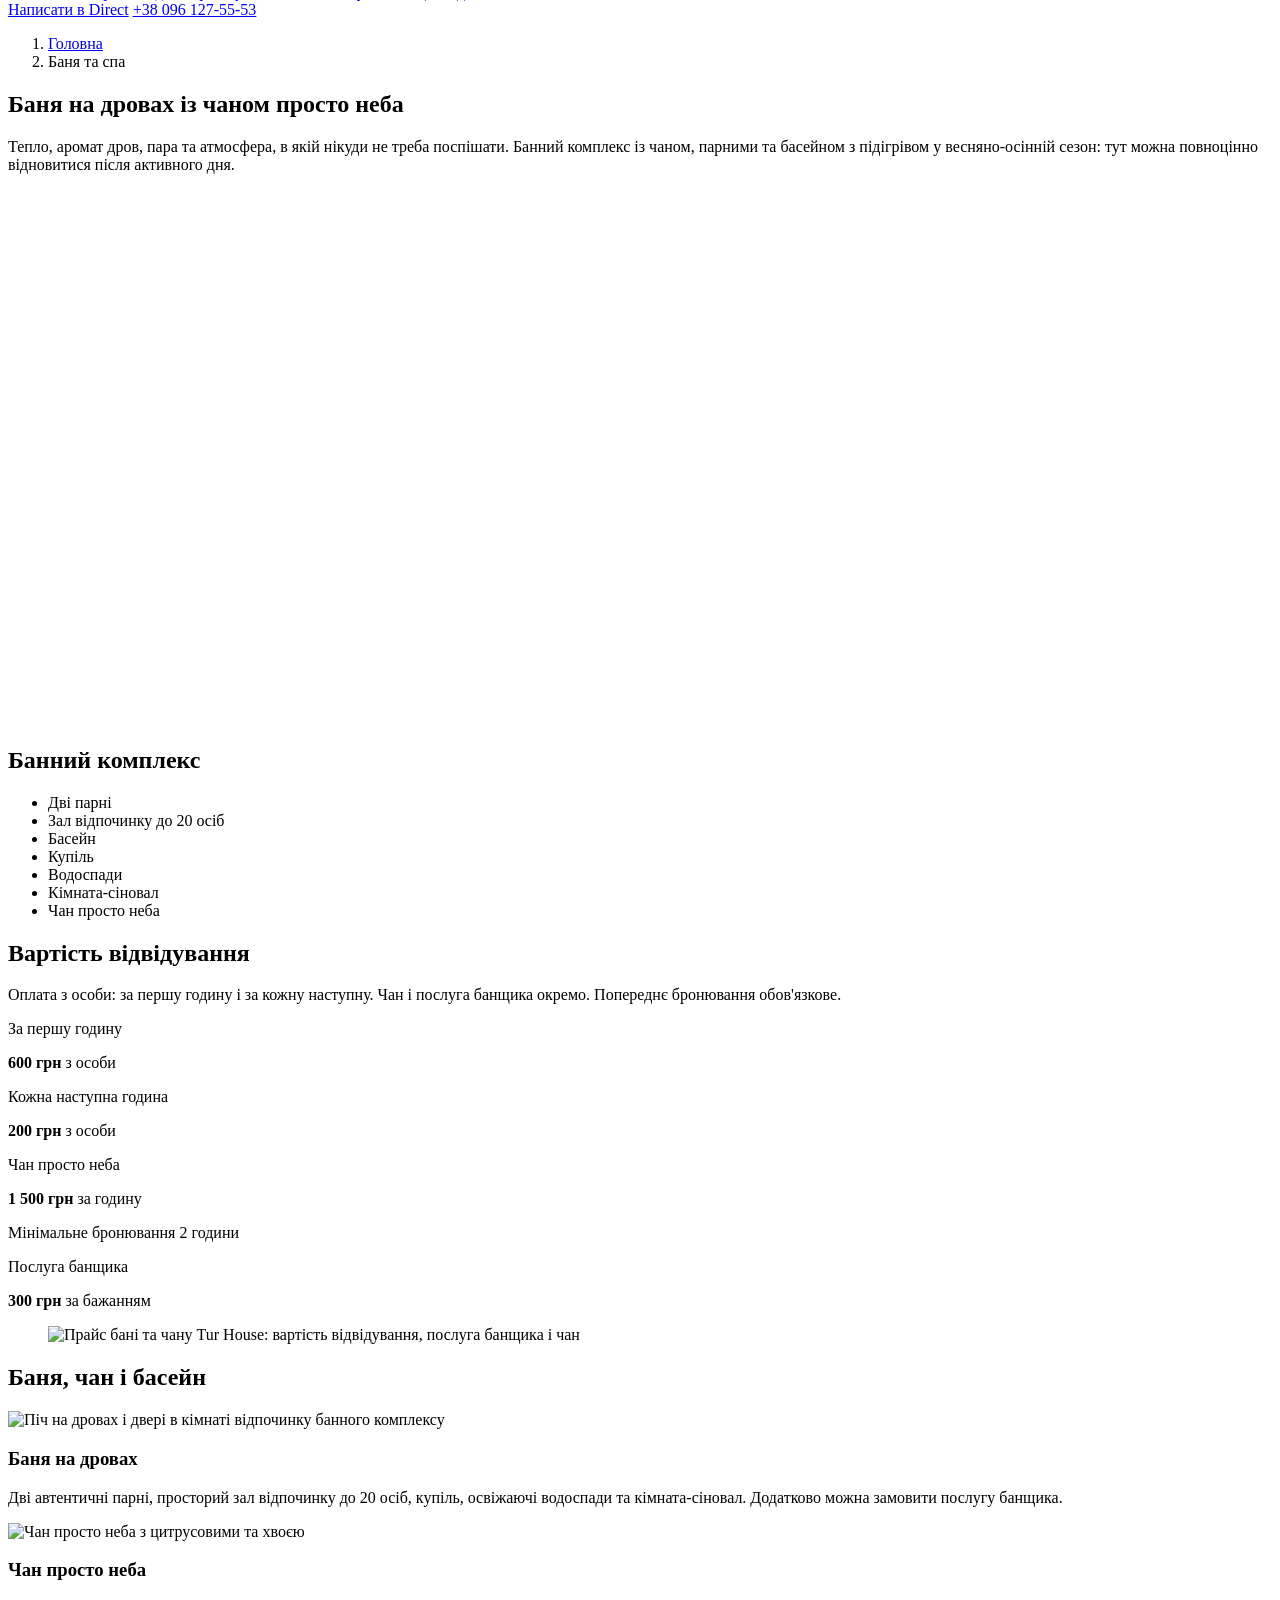
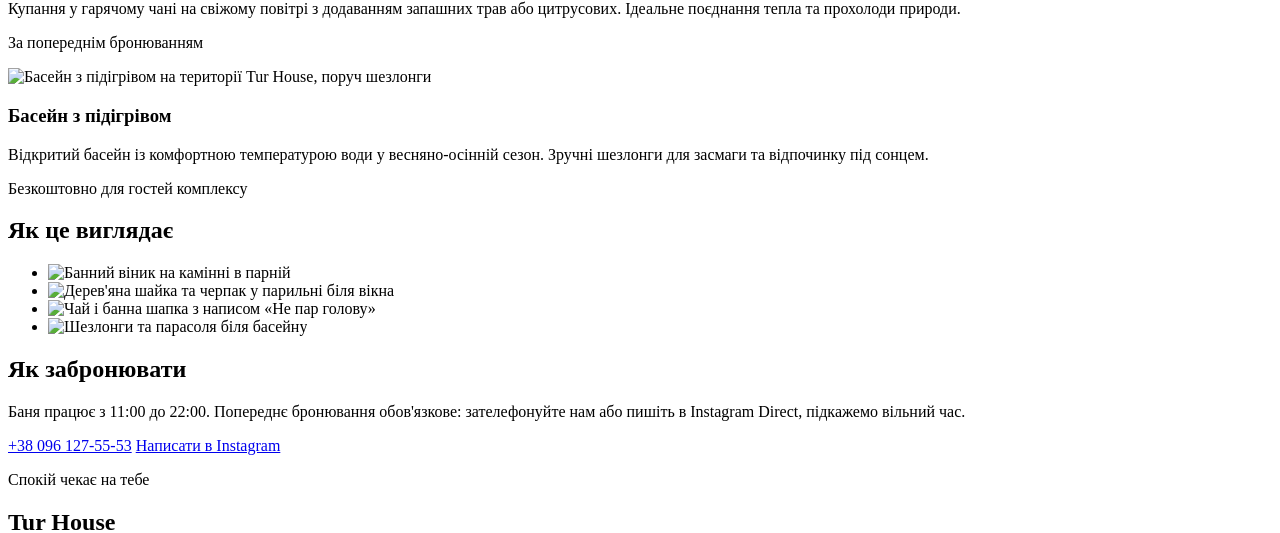
==== commit 80c503b3: "Превью 2026-10-06 08:56, збірка з fd3ec52" ====
--- a/banya-ta-spa/index.html
+++ b/banya-ta-spa/index.html
@@ -5,7 +5,7 @@
 <meta name="viewport" content="width=device-width, initial-scale=1">
 <meta http-equiv="Content-Security-Policy" content="base-uri 'self'; object-src 'none'; form-action 'self'">
 <title>Баня на дровах з чаном під Києвом | Tur House</title>
-<meta name="description" content="Баня з чаном під Києвом: дві парні, зал відпочинку до 20 осіб, купіль, водоспади, кімната-сіновал. Вартість відвідування й бронювання.">
+<meta name="description" content="Баня на дровах із чаном під Києвом: дві парні, зал відпочинку до 20 осіб, купіль, водоспади та кімната-сіновал. Вартість і бронювання.">
 <meta name="robots" content="noindex">
 <link rel="canonical" href="https://ofmalien.github.io/turhouse-multipage-preview/banya-ta-spa/">
 <meta name="theme-color" content="#d8cbb8">
@@ -14,7 +14,7 @@
 <meta property="og:locale" content="uk_UA">
 <meta property="og:site_name" content="Tur House">
 <meta property="og:title" content="Баня на дровах з чаном під Києвом | Tur House">
-<meta property="og:description" content="Баня з чаном під Києвом: дві парні, зал відпочинку до 20 осіб, купіль, водоспади, кімната-сіновал. Вартість відвідування й бронювання.">
+<meta property="og:description" content="Баня на дровах із чаном під Києвом: дві парні, зал відпочинку до 20 осіб, купіль, водоспади та кімната-сіновал. Вартість і бронювання.">
 <meta property="og:url" content="https://ofmalien.github.io/turhouse-multipage-preview/banya-ta-spa/">
 <meta property="og:image" content="https://ofmalien.github.io/turhouse-multipage-preview/assets/img/static/og-banya-ta-spa.jpg">
 <meta property="og:image:width" content="1200">
@@ -22,7 +22,7 @@
 <meta property="og:image:alt" content="Парна з дерев&#39;яними стінами та банним віником">
 <meta name="twitter:card" content="summary_large_image">
 <meta name="twitter:title" content="Баня на дровах з чаном під Києвом | Tur House">
-<meta name="twitter:description" content="Баня з чаном під Києвом: дві парні, зал відпочинку до 20 осіб, купіль, водоспади, кімната-сіновал. Вартість відвідування й бронювання.">
+<meta name="twitter:description" content="Баня на дровах із чаном під Києвом: дві парні, зал відпочинку до 20 осіб, купіль, водоспади та кімната-сіновал. Вартість і бронювання.">
 <meta name="twitter:image" content="https://ofmalien.github.io/turhouse-multipage-preview/assets/img/static/og-banya-ta-spa.jpg">
 
 <link rel="icon" href="/turhouse-multipage-preview/favicon-32.png" sizes="32x32" type="image/png">
@@ -34,10 +34,10 @@
 <link rel="preconnect" href="https://fonts.gstatic.com" crossorigin>
 <link rel="stylesheet" href="https://fonts.googleapis.com/css2?family=Cormorant+Garamond:wght@300;400;500&family=Manrope:wght@400;500;600;700;800&display=swap" media="print" onload="this.media='all'">
 <noscript><link rel="stylesheet" href="https://fonts.googleapis.com/css2?family=Cormorant+Garamond:wght@300;400;500&family=Manrope:wght@400;500;600;700;800&display=swap"></noscript>
-<link rel="stylesheet" href="/turhouse-multipage-preview/assets/css/main.css">
+<link rel="stylesheet" href="/turhouse-multipage-preview/assets/css/main.css?v=e62b5275a6">
 <script>document.documentElement.classList.add('js');</script>
 
-<script type="application/ld+json">{"@context":"https://schema.org","@graph":[{"@type":"LodgingBusiness","@id":"https://ofmalien.github.io/turhouse-multipage-preview/#lodging","name":"Tur House","description":"Номери, котеджі та окремий Барн-хаус. Баня на дровах, чан просто неба, кафе і піца-бар. Усе на одній території в селі Беремицьке.","url":"https://ofmalien.github.io/turhouse-multipage-preview/","telephone":"+380961275553","image":"https://ofmalien.github.io/turhouse-multipage-preview/assets/img/static/og-default.jpg","logo":"https://ofmalien.github.io/turhouse-multipage-preview/apple-touch-icon.png","priceRange":"2500-13000 UAH","address":{"@type":"PostalAddress","streetAddress":"вул. Лугова, 24","addressLocality":"с. Беремицьке","addressRegion":"Чернігівська область","postalCode":"17044","addressCountry":"UA"},"hasMap":"https://maps.google.com/?cid=2762823765818742466","sameAs":["https://www.instagram.com/tur_house_/","https://maps.google.com/?cid=2762823765818742466"],"geo":{"@type":"GeoCoordinates","latitude":50.88686,"longitude":30.838818},"amenityFeature":[{"@type":"LocationFeatureSpecification","name":"Басейн з підігрівом","value":true},{"@type":"LocationFeatureSpecification","name":"Зона BBQ","value":true},{"@type":"LocationFeatureSpecification","name":"Інтернет Starlink","value":true}],"petsAllowed":true},{"@type":"WebSite","@id":"https://ofmalien.github.io/turhouse-multipage-preview/#website","url":"https://ofmalien.github.io/turhouse-multipage-preview/","name":"Tur House","inLanguage":"uk","publisher":{"@id":"https://ofmalien.github.io/turhouse-multipage-preview/#lodging"}},{"@type":"BreadcrumbList","itemListElement":[{"@type":"ListItem","position":1,"name":"Головна","item":"https://ofmalien.github.io/turhouse-multipage-preview/"},{"@type":"ListItem","position":2,"name":"Баня та спа","item":"https://ofmalien.github.io/turhouse-multipage-preview/banya-ta-spa/"}]},{"@type":"DaySpa","@id":"https://ofmalien.github.io/turhouse-multipage-preview/banya-ta-spa/#spa","name":"Баня та спа Tur House","description":"Баня на дровах з двома парними, залом відпочинку до 20 осіб і чаном просто неба. Басейн з підігрівом працює у весняно-осінній сезон.","url":"https://ofmalien.github.io/turhouse-multipage-preview/banya-ta-spa/","telephone":"+380961275553","address":{"@type":"PostalAddress","streetAddress":"вул. Лугова, 24","addressLocality":"с. Беремицьке","addressRegion":"Чернігівська область","postalCode":"17044","addressCountry":"UA"},"parentOrganization":{"@id":"https://ofmalien.github.io/turhouse-multipage-preview/#lodging"},"amenityFeature":[{"@type":"LocationFeatureSpecification","name":"Дві парні","value":true},{"@type":"LocationFeatureSpecification","name":"Зал відпочинку до 20 осіб","value":true},{"@type":"LocationFeatureSpecification","name":"Басейн","value":true},{"@type":"LocationFeatureSpecification","name":"Купіль","value":true},{"@type":"LocationFeatureSpecification","name":"Водоспади","value":true},{"@type":"LocationFeatureSpecification","name":"Кімната-сіновал","value":true},{"@type":"LocationFeatureSpecification","name":"Чан просто неба","value":true}],"makesOffer":{"@id":"https://ofmalien.github.io/turhouse-multipage-preview/banya-ta-spa/#service"}},{"@type":"Service","@id":"https://ofmalien.github.io/turhouse-multipage-preview/banya-ta-spa/#service","name":"Баня та спа: відвідування","serviceType":"Баня","provider":{"@id":"https://ofmalien.github.io/turhouse-multipage-preview/banya-ta-spa/#spa"},"url":"https://ofmalien.github.io/turhouse-multipage-preview/banya-ta-spa/","offers":{"@type":"Offer","priceCurrency":"UAH","priceSpecification":[{"@type":"UnitPriceSpecification","name":"За першу годину, з особи","price":600,"priceCurrency":"UAH","unitText":"година"},{"@type":"UnitPriceSpecification","name":"Кожна наступна година, з особи","price":200,"priceCurrency":"UAH","unitText":"година"}],"url":"https://ig.me/m/tur_house_"}},{"@type":"FAQPage","@id":"https://ofmalien.github.io/turhouse-multipage-preview/banya-ta-spa/#faq","mainEntity":[{"@type":"Question","name":"Що входить у банний комплекс?","acceptedAnswer":{"@type":"Answer","text":"Дві парні, зал відпочинку до 20 осіб, басейн, купіль, водоспади, кімната-сіновал і чан просто неба. Баня на дровах."}},{"@type":"Question","name":"Як розраховується вартість бані?","acceptedAnswer":{"@type":"Answer","text":"Вартість розраховується з особи: окремо за першу годину і за кожну наступну. Ціни вказано на цій сторінці в розділі «Скільки коштує відвідування»."}},{"@type":"Question","name":"Як забронювати чан?","acceptedAnswer":{"@type":"Answer","text":"Чан просто неба доступний за попереднім бронюванням. Вільний час підкажемо за телефоном або в Instagram Direct."}},{"@type":"Question","name":"Чи є банщик?","acceptedAnswer":{"@type":"Answer","text":"Так, послугу банщика можна замовити за доплату."}},{"@type":"Question","name":"Де розташована баня?","acceptedAnswer":{"@type":"Answer","text":"На території Tur House у селі Беремицьке на Чернігівщині, поруч із парком «Беремицьке». Тут же можна зупинитися: є номери, котеджі та Барн-хаус."}}]}]}</script>
+<script type="application/ld+json">{"@context":"https://schema.org","@graph":[{"@type":"LodgingBusiness","@id":"https://ofmalien.github.io/turhouse-multipage-preview/#lodging","name":"Tur House","description":"Тепло бані, тиша навколо й нікуди не треба поспішати. Номери, котеджі та Барн-хаус, чан під відкритим небом, кафе й піца-бар зібралися на одній території в селі Беремицьке.","url":"https://ofmalien.github.io/turhouse-multipage-preview/","telephone":"+380961275553","image":"https://ofmalien.github.io/turhouse-multipage-preview/assets/img/static/og-default.jpg","logo":"https://ofmalien.github.io/turhouse-multipage-preview/apple-touch-icon.png","priceRange":"2500-13000 UAH","address":{"@type":"PostalAddress","streetAddress":"вул. Лугова, 24","addressLocality":"с. Беремицьке","addressRegion":"Чернігівська область","postalCode":"17044","addressCountry":"UA"},"hasMap":"https://maps.google.com/?cid=2762823765818742466","sameAs":["https://www.instagram.com/tur_house_/","https://maps.google.com/?cid=2762823765818742466"],"geo":{"@type":"GeoCoordinates","latitude":50.88686,"longitude":30.838818},"amenityFeature":[{"@type":"LocationFeatureSpecification","name":"Котеджі","value":true},{"@type":"LocationFeatureSpecification","name":"Басейн з підігрівом","value":true},{"@type":"LocationFeatureSpecification","name":"Чан","value":true},{"@type":"LocationFeatureSpecification","name":"Баня на дровах","value":true},{"@type":"LocationFeatureSpecification","name":"Starlink","value":true}],"petsAllowed":true},{"@type":"WebSite","@id":"https://ofmalien.github.io/turhouse-multipage-preview/#website","url":"https://ofmalien.github.io/turhouse-multipage-preview/","name":"Tur House","inLanguage":"uk","publisher":{"@id":"https://ofmalien.github.io/turhouse-multipage-preview/#lodging"}},{"@type":"BreadcrumbList","itemListElement":[{"@type":"ListItem","position":1,"name":"Головна","item":"https://ofmalien.github.io/turhouse-multipage-preview/"},{"@type":"ListItem","position":2,"name":"Баня та спа","item":"https://ofmalien.github.io/turhouse-multipage-preview/banya-ta-spa/"}]},{"@type":"DaySpa","@id":"https://ofmalien.github.io/turhouse-multipage-preview/banya-ta-spa/#spa","name":"Баня та спа Tur House","description":"Тепло, аромат дров, пара та атмосфера, в якій нікуди не треба поспішати. Банний комплекс із чаном, парними та басейном з підігрівом у весняно-осінній сезон: тут можна повноцінно відновитися після активного дня.","url":"https://ofmalien.github.io/turhouse-multipage-preview/banya-ta-spa/","telephone":"+380961275553","address":{"@type":"PostalAddress","streetAddress":"вул. Лугова, 24","addressLocality":"с. Беремицьке","addressRegion":"Чернігівська область","postalCode":"17044","addressCountry":"UA"},"parentOrganization":{"@id":"https://ofmalien.github.io/turhouse-multipage-preview/#lodging"},"amenityFeature":[{"@type":"LocationFeatureSpecification","name":"Дві парні","value":true},{"@type":"LocationFeatureSpecification","name":"Зал відпочинку до 20 осіб","value":true},{"@type":"LocationFeatureSpecification","name":"Басейн","value":true},{"@type":"LocationFeatureSpecification","name":"Купіль","value":true},{"@type":"LocationFeatureSpecification","name":"Водоспади","value":true},{"@type":"LocationFeatureSpecification","name":"Кімната-сіновал","value":true},{"@type":"LocationFeatureSpecification","name":"Чан просто неба","value":true}],"makesOffer":{"@id":"https://ofmalien.github.io/turhouse-multipage-preview/banya-ta-spa/#service"}},{"@type":"Service","@id":"https://ofmalien.github.io/turhouse-multipage-preview/banya-ta-spa/#service","name":"Баня та спа: відвідування","serviceType":"Баня","provider":{"@id":"https://ofmalien.github.io/turhouse-multipage-preview/banya-ta-spa/#spa"},"url":"https://ofmalien.github.io/turhouse-multipage-preview/banya-ta-spa/","offers":{"@type":"Offer","priceCurrency":"UAH","priceSpecification":[{"@type":"UnitPriceSpecification","name":"За першу годину, з особи","price":600,"priceCurrency":"UAH","unitText":"година"},{"@type":"UnitPriceSpecification","name":"Кожна наступна година, з особи","price":200,"priceCurrency":"UAH","unitText":"година"}],"url":"https://ig.me/m/tur_house_"}}]}</script>
 
 <script>
 window.dataLayer = window.dataLayer || [];
@@ -67,14 +67,14 @@
         <li><a href="/turhouse-multipage-preview/banya-ta-spa/" aria-current="page">Баня та спа</a></li>
         <li><a href="/turhouse-multipage-preview/kafe/">Кафе</a></li>
         <li><a href="/turhouse-multipage-preview/okolitsi/">Околиці</a></li>
-        <li><a href="/turhouse-multipage-preview/yak-distatysya/">Як дістатися</a></li>
+        <li><a href="/turhouse-multipage-preview/yak-distatysya/">Як доїхати</a></li>
         <li><a href="/turhouse-multipage-preview/kontakty/">Контакти</a></li>
       </ul>
     </nav>
 
     <div class="header-actions">
       <a class="icon-btn" href="https://ig.me/m/tur_house_" target="_blank" rel="noopener" aria-label="Написати в Direct" title="Написати в Direct"><svg class="icon" viewBox="0 0 24 24" fill="currentColor" aria-hidden="true" focusable="false"><path d="M12 2.163c3.204 0 3.584.012 4.85.07 3.252.148 4.771 1.691 4.919 4.919.058 1.265.069 1.645.069 4.849 0 3.205-.012 3.584-.069 4.849-.149 3.225-1.664 4.771-4.919 4.919-1.266.058-1.644.07-4.85.07-3.204 0-3.584-.012-4.849-.07-3.26-.149-4.771-1.699-4.919-4.92-.058-1.265-.07-1.644-.07-4.849 0-3.204.013-3.583.07-4.849.149-3.227 1.664-4.771 4.919-4.919 1.266-.057 1.645-.069 4.849-.069zM12 0C8.741 0 8.333.014 7.053.072 2.695.272.273 2.69.073 7.052.014 8.333 0 8.741 0 12c0 3.259.014 3.668.072 4.948.2 4.358 2.618 6.78 6.98 6.98C8.333 23.986 8.741 24 12 24c3.259 0 3.668-.014 4.948-.072 4.354-.2 6.782-2.618 6.979-6.98.059-1.28.073-1.689.073-4.948 0-3.259-.014-3.667-.072-4.947-.196-4.354-2.617-6.78-6.979-6.98C15.668.014 15.259 0 12 0zm0 5.838a6.162 6.162 0 100 12.324 6.162 6.162 0 000-12.324zM12 16a4 4 0 110-8 4 4 0 010 8zm6.406-11.845a1.44 1.44 0 100 2.881 1.44 1.44 0 000-2.881z"/></svg></a>
-      <a class="btn btn-primary btn-compact" href="tel:+380961275553" aria-label="Зателефонувати: +38 096 127-55-53">Подзвонити</a>
+      <a class="btn btn-primary btn-compact" href="tel:+380961275553" aria-label="Зателефонувати: +38 096 127-55-53">Зателефонувати</a>
       <button type="button" class="nav-toggle" aria-expanded="false" aria-controls="nav-drawer" aria-label="Відкрити меню"><svg class="icon" viewBox="0 0 24 24" fill="none" stroke="currentColor" stroke-width="2" stroke-linecap="round" aria-hidden="true" focusable="false"><path d="M4 6h16M4 12h16M4 18h16"/></svg></button>
     </div>
   </div>
@@ -97,7 +97,7 @@
     <a href="/turhouse-multipage-preview/banya-ta-spa/" aria-current="page">Баня та спа</a>
     <a href="/turhouse-multipage-preview/kafe/">Кафе</a>
     <a href="/turhouse-multipage-preview/okolitsi/">Околиці</a>
-    <a href="/turhouse-multipage-preview/yak-distatysya/">Як дістатися</a>
+    <a href="/turhouse-multipage-preview/yak-distatysya/">Як доїхати</a>
     <a href="/turhouse-multipage-preview/kontakty/">Контакти</a>
   </nav>
   <div class="drawer-footer">
@@ -118,7 +118,7 @@
         </ol>
       </nav>
       <h1 id="page-title">Баня на дровах із чаном просто неба</h1>
-      <p class="lede">Баня на дровах з двома парними, залом відпочинку до 20 осіб і чаном просто неба. Басейн з підігрівом працює у весняно-осінній сезон.</p>
+      <p class="lede">Тепло, аромат дров, пара та атмосфера, в якій нікуди не треба поспішати. Банний комплекс із чаном, парними та басейном з підігрівом у весняно-осінній сезон: тут можна повноцінно відновитися після активного дня.</p>
     </div>
     <div class="page-hero__media">
       <picture><source type="image/avif" srcset="/turhouse-multipage-preview/assets/img/sauna-3UvZ3dgIKB-480.avif 480w, /turhouse-multipage-preview/assets/img/sauna-3UvZ3dgIKB-800.avif 800w" sizes="(min-width: 960px) 520px, 100vw"><source type="image/webp" srcset="/turhouse-multipage-preview/assets/img/sauna-3UvZ3dgIKB-480.webp 480w, /turhouse-multipage-preview/assets/img/sauna-3UvZ3dgIKB-800.webp 800w" sizes="(min-width: 960px) 520px, 100vw"><img src="/turhouse-multipage-preview/assets/img/sauna-3UvZ3dgIKB-480.jpeg" alt="Парна з дерев'яними стінами та банним віником" decoding="async" loading="eager" fetchpriority="high" class="media" width="800" height="533" srcset="/turhouse-multipage-preview/assets/img/sauna-3UvZ3dgIKB-480.jpeg 480w, /turhouse-multipage-preview/assets/img/sauna-3UvZ3dgIKB-800.jpeg 800w" sizes="(min-width: 960px) 520px, 100vw"></picture>
@@ -127,16 +127,9 @@
 </section>
 
 
-<section class="section text-section" aria-label="Про банний комплекс">
-  <div class="wrap">
-    <p class="lede">Банний комплекс Tur House розташований у селі Беремицьке, Чернігівська область, поруч із парком «Беремицьке». Це баня з чаном під Києвом: після прогулянки парком можна прогрітися в парній, освіжитися під водоспадами та відпочити в залі відпочинку.</p>
-  </div>
-</section>
-
 <section class="section section--tight" id="complex" aria-labelledby="complex-title">
   <div class="wrap">
-    <h2 id="complex-title">Що входить у банний комплекс</h2>
-    <p class="lede block-note">У комплексі дві парні, зал відпочинку до 20 осіб, басейн, купіль, водоспади, кімната-сіновал і чан просто неба.</p>
+    <h2 id="complex-title">Банний комплекс</h2>
     <ul class="feature-list complex-list">
       <li>Дві парні</li>
       <li>Зал відпочинку до 20 осіб</li>
@@ -151,8 +144,8 @@
 
 <section class="section section--alt" id="price" aria-labelledby="price-title">
   <div class="wrap">
-    <h2 id="price-title">Скільки коштує відвідування</h2>
-    <p class="lede block-note">Вартість бані рахується з особи: окремо за першу годину і за кожну наступну. Чан просто неба доступний за попереднім бронюванням. Додатково можна замовити послугу банщика.</p>
+    <h2 id="price-title">Вартість відвідування</h2>
+    <p class="lede block-note">Оплата з особи: за першу годину і за кожну наступну. Чан і послуга банщика окремо. Попереднє бронювання обов&#39;язкове.</p>
     <div class="cards-grid" data-placement="spa_price">
       <div class="card-object tariff-card" id="price-first">
         <div class="card-object__body">
@@ -166,7 +159,23 @@
           <p class="price"><strong>200&nbsp;грн</strong> <span class="price__unit">з особи</span></p>
         </div>
       </div>
-    </div>
+      <div class="card-object tariff-card" id="price-chan">
+        <div class="card-object__body">
+          <p class="card-object__meta">Чан просто неба</p>
+          <p class="price"><strong>1 500&nbsp;грн</strong> <span class="price__unit">за годину</span></p>
+          <p class="card-object__note">Мінімальне бронювання 2 години</p>
+        </div>
+      </div>
+      <div class="card-object tariff-card" id="price-attendant">
+        <div class="card-object__body">
+          <p class="card-object__meta">Послуга банщика</p>
+          <p class="price"><strong>300&nbsp;грн</strong> <span class="price__unit">за бажанням</span></p>
+        </div>
+      </div>
+    </div>
+    <figure class="price-poster">
+      <picture><source type="image/avif" srcset="/turhouse-multipage-preview/assets/img/price-poster-SF9SQ2sfz3-480.avif 480w, /turhouse-multipage-preview/assets/img/price-poster-SF9SQ2sfz3-800.avif 800w, /turhouse-multipage-preview/assets/img/price-poster-SF9SQ2sfz3-1080.avif 1080w" sizes="(min-width: 700px) 420px, 100vw"><source type="image/webp" srcset="/turhouse-multipage-preview/assets/img/price-poster-SF9SQ2sfz3-480.webp 480w, /turhouse-multipage-preview/assets/img/price-poster-SF9SQ2sfz3-800.webp 800w, /turhouse-multipage-preview/assets/img/price-poster-SF9SQ2sfz3-1080.webp 1080w" sizes="(min-width: 700px) 420px, 100vw"><img src="/turhouse-multipage-preview/assets/img/price-poster-SF9SQ2sfz3-480.jpeg" alt="Прайс бані та чану Tur House: вартість відвідування, послуга банщика і чан" decoding="async" loading="lazy" class="media" width="1080" height="1440" srcset="/turhouse-multipage-preview/assets/img/price-poster-SF9SQ2sfz3-480.jpeg 480w, /turhouse-multipage-preview/assets/img/price-poster-SF9SQ2sfz3-800.jpeg 800w, /turhouse-multipage-preview/assets/img/price-poster-SF9SQ2sfz3-1080.jpeg 1080w" sizes="(min-width: 700px) 420px, 100vw"></picture>
+    </figure>
   </div>
 </section>
 
@@ -212,77 +221,23 @@
 
 <section class="section section--alt" id="gallery" aria-labelledby="gallery-title">
   <div class="wrap">
-    <h2 id="gallery-title">Як виглядає банний комплекс</h2>
+    <h2 id="gallery-title">Як це виглядає</h2>
     <ul class="gallery-grid">
       <li><picture><source type="image/avif" srcset="/turhouse-multipage-preview/assets/img/steam-room-broom-PUmt8a96sA-480.avif 480w, /turhouse-multipage-preview/assets/img/steam-room-broom-PUmt8a96sA-800.avif 800w" sizes="(min-width: 960px) 380px, (min-width: 600px) 50vw, 100vw"><source type="image/webp" srcset="/turhouse-multipage-preview/assets/img/steam-room-broom-PUmt8a96sA-480.webp 480w, /turhouse-multipage-preview/assets/img/steam-room-broom-PUmt8a96sA-800.webp 800w" sizes="(min-width: 960px) 380px, (min-width: 600px) 50vw, 100vw"><img src="/turhouse-multipage-preview/assets/img/steam-room-broom-PUmt8a96sA-480.jpeg" alt="Банний віник на камінні в парній" decoding="async" loading="lazy" class="media" width="800" height="1066" srcset="/turhouse-multipage-preview/assets/img/steam-room-broom-PUmt8a96sA-480.jpeg 480w, /turhouse-multipage-preview/assets/img/steam-room-broom-PUmt8a96sA-800.jpeg 800w" sizes="(min-width: 960px) 380px, (min-width: 600px) 50vw, 100vw"></picture></li>
-      <li><picture><source type="image/avif" srcset="/turhouse-multipage-preview/assets/img/wooden-tub-qxrZAB8UMw-480.avif 480w, /turhouse-multipage-preview/assets/img/wooden-tub-qxrZAB8UMw-800.avif 800w, /turhouse-multipage-preview/assets/img/wooden-tub-qxrZAB8UMw-1200.avif 1200w" sizes="(min-width: 960px) 380px, (min-width: 600px) 50vw, 100vw"><source type="image/webp" srcset="/turhouse-multipage-preview/assets/img/wooden-tub-qxrZAB8UMw-480.webp 480w, /turhouse-multipage-preview/assets/img/wooden-tub-qxrZAB8UMw-800.webp 800w, /turhouse-multipage-preview/assets/img/wooden-tub-qxrZAB8UMw-1200.webp 1200w" sizes="(min-width: 960px) 380px, (min-width: 600px) 50vw, 100vw"><img src="/turhouse-multipage-preview/assets/img/wooden-tub-qxrZAB8UMw-480.jpeg" alt="Дерев'яна купіль біля вікна в банному комплексі" decoding="async" loading="lazy" class="media" width="1200" height="790" srcset="/turhouse-multipage-preview/assets/img/wooden-tub-qxrZAB8UMw-480.jpeg 480w, /turhouse-multipage-preview/assets/img/wooden-tub-qxrZAB8UMw-800.jpeg 800w, /turhouse-multipage-preview/assets/img/wooden-tub-qxrZAB8UMw-1200.jpeg 1200w" sizes="(min-width: 960px) 380px, (min-width: 600px) 50vw, 100vw"></picture></li>
+      <li><picture><source type="image/avif" srcset="/turhouse-multipage-preview/assets/img/wooden-tub-qxrZAB8UMw-480.avif 480w, /turhouse-multipage-preview/assets/img/wooden-tub-qxrZAB8UMw-800.avif 800w, /turhouse-multipage-preview/assets/img/wooden-tub-qxrZAB8UMw-1200.avif 1200w" sizes="(min-width: 960px) 380px, (min-width: 600px) 50vw, 100vw"><source type="image/webp" srcset="/turhouse-multipage-preview/assets/img/wooden-tub-qxrZAB8UMw-480.webp 480w, /turhouse-multipage-preview/assets/img/wooden-tub-qxrZAB8UMw-800.webp 800w, /turhouse-multipage-preview/assets/img/wooden-tub-qxrZAB8UMw-1200.webp 1200w" sizes="(min-width: 960px) 380px, (min-width: 600px) 50vw, 100vw"><img src="/turhouse-multipage-preview/assets/img/wooden-tub-qxrZAB8UMw-480.jpeg" alt="Дерев'яна шайка та черпак у парильні біля вікна" decoding="async" loading="lazy" class="media" width="1200" height="790" srcset="/turhouse-multipage-preview/assets/img/wooden-tub-qxrZAB8UMw-480.jpeg 480w, /turhouse-multipage-preview/assets/img/wooden-tub-qxrZAB8UMw-800.jpeg 800w, /turhouse-multipage-preview/assets/img/wooden-tub-qxrZAB8UMw-1200.jpeg 1200w" sizes="(min-width: 960px) 380px, (min-width: 600px) 50vw, 100vw"></picture></li>
       <li><picture><source type="image/avif" srcset="/turhouse-multipage-preview/assets/img/tea-hat-yvJKf7Ge24-480.avif 480w, /turhouse-multipage-preview/assets/img/tea-hat-yvJKf7Ge24-800.avif 800w" sizes="(min-width: 960px) 380px, (min-width: 600px) 50vw, 100vw"><source type="image/webp" srcset="/turhouse-multipage-preview/assets/img/tea-hat-yvJKf7Ge24-480.webp 480w, /turhouse-multipage-preview/assets/img/tea-hat-yvJKf7Ge24-800.webp 800w" sizes="(min-width: 960px) 380px, (min-width: 600px) 50vw, 100vw"><img src="/turhouse-multipage-preview/assets/img/tea-hat-yvJKf7Ge24-480.jpeg" alt="Чай і банна шапка з написом «Не пар голову»" decoding="async" loading="lazy" class="media" width="800" height="1066" srcset="/turhouse-multipage-preview/assets/img/tea-hat-yvJKf7Ge24-480.jpeg 480w, /turhouse-multipage-preview/assets/img/tea-hat-yvJKf7Ge24-800.jpeg 800w" sizes="(min-width: 960px) 380px, (min-width: 600px) 50vw, 100vw"></picture></li>
       <li><picture><source type="image/avif" srcset="/turhouse-multipage-preview/assets/img/pool-loungers-A5GT42FCbG-480.avif 480w, /turhouse-multipage-preview/assets/img/pool-loungers-A5GT42FCbG-800.avif 800w" sizes="(min-width: 960px) 380px, (min-width: 600px) 50vw, 100vw"><source type="image/webp" srcset="/turhouse-multipage-preview/assets/img/pool-loungers-A5GT42FCbG-480.webp 480w, /turhouse-multipage-preview/assets/img/pool-loungers-A5GT42FCbG-800.webp 800w" sizes="(min-width: 960px) 380px, (min-width: 600px) 50vw, 100vw"><img src="/turhouse-multipage-preview/assets/img/pool-loungers-A5GT42FCbG-480.jpeg" alt="Шезлонги та парасоля біля басейну" decoding="async" loading="lazy" class="media" width="800" height="1171" srcset="/turhouse-multipage-preview/assets/img/pool-loungers-A5GT42FCbG-480.jpeg 480w, /turhouse-multipage-preview/assets/img/pool-loungers-A5GT42FCbG-800.jpeg 800w" sizes="(min-width: 960px) 380px, (min-width: 600px) 50vw, 100vw"></picture></li>
     </ul>
   </div>
 </section>
 
-
-<section class="section" id="stay" aria-labelledby="stay-title">
-  <div class="wrap">
-    <h2 id="stay-title">Баня і проживання</h2>
-    <p class="lede block-note">На території є номери, котеджі та Барн-хаус, а також кафе і піца-бар. Після бані можна повернутися до себе або піти поїсти.</p>
-    <div class="btn-row">
-      <a class="btn" href="/turhouse-multipage-preview/nomery/">Номери</a>
-      <a class="btn" href="/turhouse-multipage-preview/kotedzhi/">Котеджі</a>
-      <a class="btn" href="/turhouse-multipage-preview/barn-house/">Барн-хаус</a>
-      <a class="btn" href="/turhouse-multipage-preview/kafe/">Кафе</a>
-    </div>
-  </div>
-</section>
 <section class="section" id="booking" aria-labelledby="booking-title" data-placement="page_booking">
   <div class="wrap">
     <h2 id="booking-title">Як забронювати</h2>
-    <p class="lede block-note">Щоб дізнатися про вільний час і забронювати баню чи чан, зателефонуйте або напишіть нам в Instagram Direct.</p>
+    <p class="lede block-note">Баня працює з 11:00 до 22:00. Попереднє бронювання обов&#39;язкове: зателефонуйте нам або пишіть в Instagram Direct, підкажемо вільний час.</p>
     <div class="btn-row">
       <a class="btn btn-primary" href="tel:+380961275553" aria-label="Зателефонувати: +38 096 127-55-53"><span class="nowrap">+38 096 127-55-53</span></a>
       <a class="btn" href="https://ig.me/m/tur_house_" target="_blank" rel="noopener">Написати в Instagram</a>
-    </div>
-  </div>
-</section>
-
-<section class="section section--alt" id="faq" aria-labelledby="faq-title">
-  <div class="wrap">
-    <p class="caption">Перед поїздкою</p>
-    <h2 id="faq-title">Питання та відповіді</h2>
-    <div class="faq-list">
-      <details class="faq-item" id="faq-what">
-        <summary>Що входить у банний комплекс?</summary>
-        <div class="faq-item__answer">
-          <p>Дві парні, зал відпочинку до 20 осіб, басейн, купіль, водоспади, кімната-сіновал і чан просто неба. Баня на дровах.</p>
-        </div>
-      </details>
-      <details class="faq-item" id="faq-price">
-        <summary>Як розраховується вартість бані?</summary>
-        <div class="faq-item__answer">
-          <p>Вартість розраховується з особи: окремо за першу годину і за кожну наступну. Ціни вказано на цій сторінці в розділі «Скільки коштує відвідування».</p>
-        </div>
-      </details>
-      <details class="faq-item" id="faq-chan">
-        <summary>Як забронювати чан?</summary>
-        <div class="faq-item__answer">
-          <p>Чан просто неба доступний за попереднім бронюванням. Вільний час підкажемо за телефоном або в Instagram Direct.</p>
-        </div>
-      </details>
-      <details class="faq-item" id="faq-attendant">
-        <summary>Чи є банщик?</summary>
-        <div class="faq-item__answer">
-          <p>Так, послугу банщика можна замовити за доплату.</p>
-        </div>
-      </details>
-      <details class="faq-item" id="faq-where">
-        <summary>Де розташована баня?</summary>
-        <div class="faq-item__answer">
-          <p>На території Tur House у селі Беремицьке на Чернігівщині, поруч із парком «Беремицьке». Тут же можна зупинитися: є номери, котеджі та Барн-хаус.</p>
-          <p class="faq-item__links"><a href="/turhouse-multipage-preview/nomery/">Номери</a> <a href="/turhouse-multipage-preview/kotedzhi/">Котеджі</a> <a href="/turhouse-multipage-preview/barn-house/">Барн-хаус</a>
-          </p>
-        </div>
-      </details>
     </div>
   </div>
 </section>
@@ -294,7 +249,6 @@
     <h2 id="cta-title" class="section-heading">Tur House</h2>
     <div class="btn-row">
       <a class="btn btn-primary" href="https://go.bookmenow.pro/t/turhouse" target="_blank" rel="noopener">Перевірити вільні дати</a>
-      <a class="btn" href="https://www.instagram.com/tur_house_/" target="_blank" rel="noopener">Наш Instagram</a>
       <a class="btn" href="tel:+380961275553" aria-label="Зателефонувати: +38 096 127-55-53"><span class="nowrap">+38 096 127-55-53</span></a>
     </div>
   </div>
@@ -320,7 +274,7 @@
           <li><a href="/turhouse-multipage-preview/banya-ta-spa/" aria-current="page">Баня та спа</a></li>
           <li><a href="/turhouse-multipage-preview/kafe/">Кафе</a></li>
           <li><a href="/turhouse-multipage-preview/okolitsi/">Околиці</a></li>
-          <li><a href="/turhouse-multipage-preview/yak-distatysya/">Як дістатися</a></li>
+          <li><a href="/turhouse-multipage-preview/yak-distatysya/">Як доїхати</a></li>
           <li><a href="/turhouse-multipage-preview/kontakty/">Контакти</a></li>
           <li><a href="/turhouse-multipage-preview/pryvatnist/">Політика конфіденційності</a></li>
         </ul>
@@ -341,7 +295,7 @@
 
 
 <div class="sticky-cta sticky-cta--pair" data-placement="sticky_mobile_cta">
-  <a class="btn btn-primary" href="tel:+380961275553" aria-label="Зателефонувати: +38 096 127-55-53">Подзвонити</a>
+  <a class="btn btn-primary" href="tel:+380961275553" aria-label="Зателефонувати: +38 096 127-55-53">Зателефонувати</a>
   <a class="btn btn-primary" href="https://ig.me/m/tur_house_" target="_blank" rel="noopener">Написати в Direct</a>
 </div>
 
